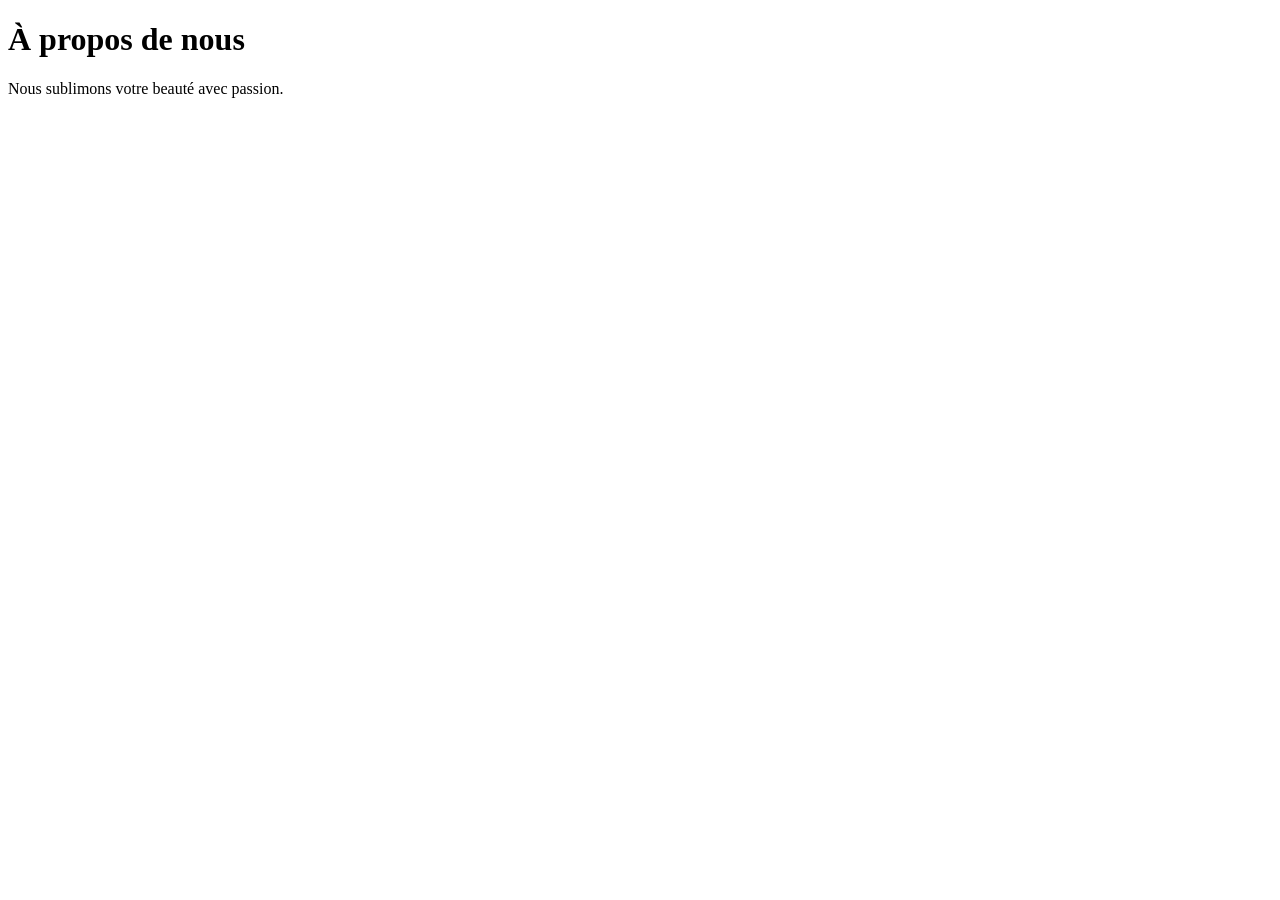
==== apropos.html @ 5c90d2b9 "Ajout page a propos" ====
<!DOCTYPE html>
<html>
<head>
    <title>À propos</title>
    <link rel="stylesheet" href="style.css">
</head>
<body>

<h1>À propos de nous</h1>
<p>Nous sublimons votre beauté avec passion.</p>

</body>
</html>
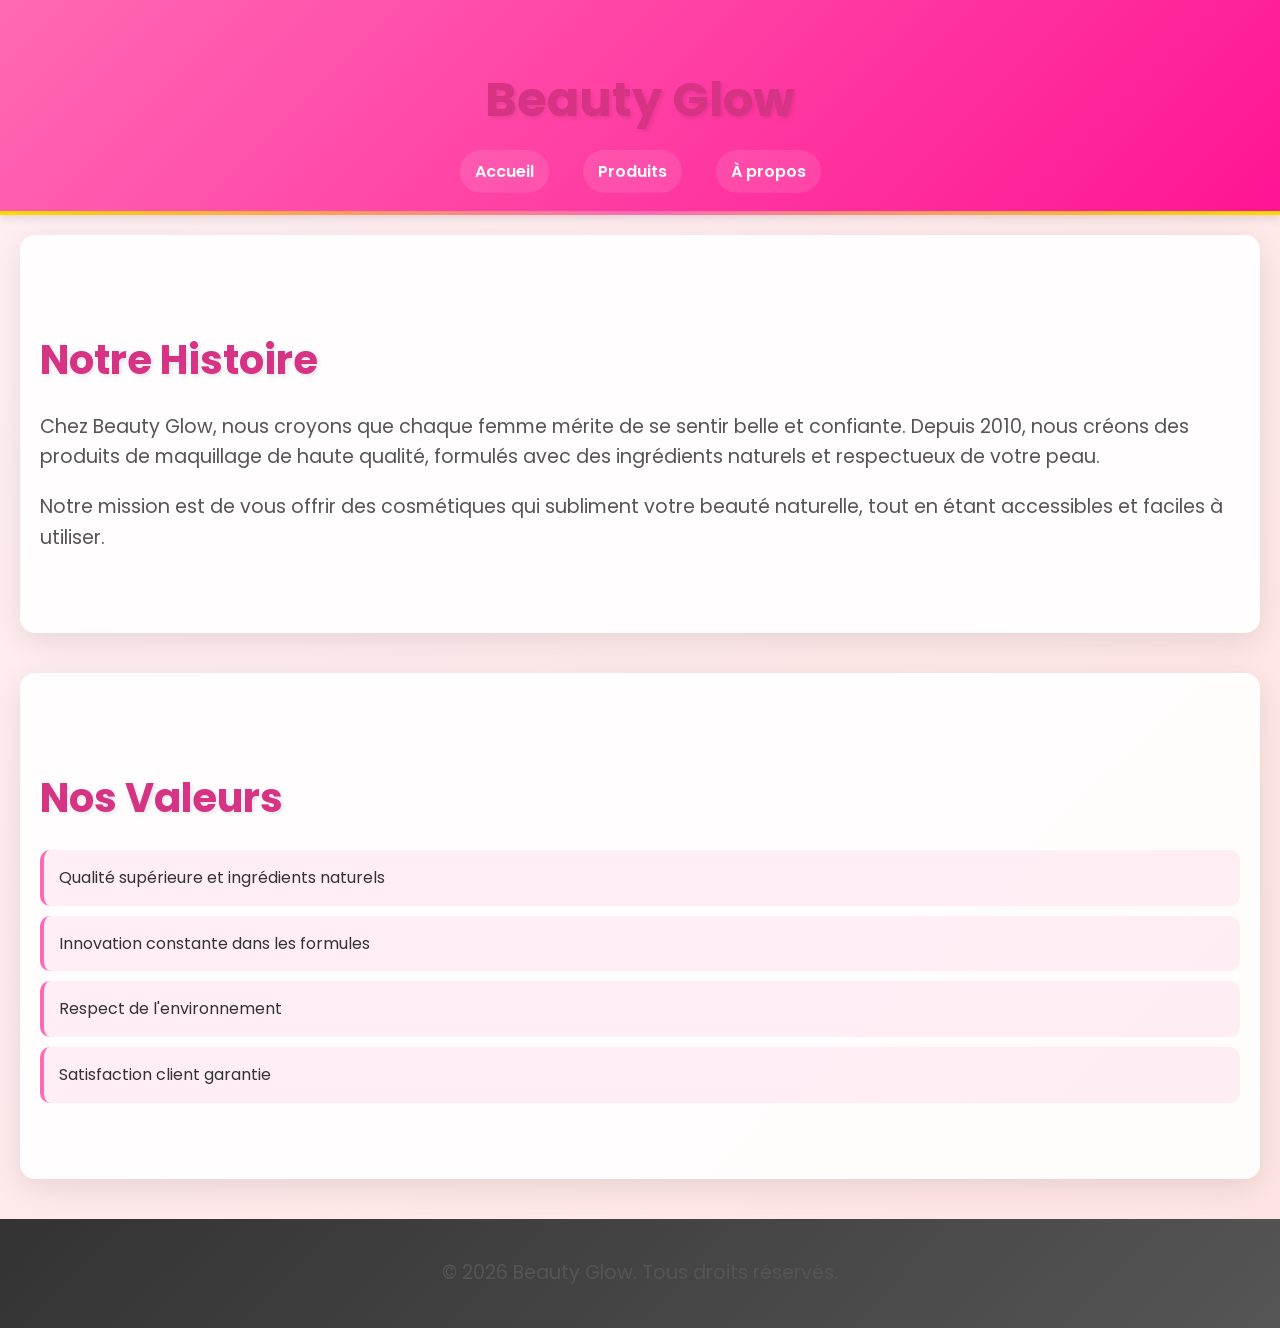
==== commit 548013d1: "Modification index.html design" ====
--- a/apropos.html
+++ b/apropos.html
@@ -1,13 +1,41 @@
 <!DOCTYPE html>
-<html>
+<html lang="fr">
 <head>
-    <title>À propos</title>
+    <meta charset="UTF-8">
+    <meta name="viewport" content="width=device-width, initial-scale=1.0">
+    <title>À propos - Beauty Glow</title>
     <link rel="stylesheet" href="style.css">
 </head>
 <body>
 
-<h1>À propos de nous</h1>
-<p>Nous sublimons votre beauté avec passion.</p>
+<header>
+    <h1>Beauty Glow</h1>
+    <nav>
+        <a href="index.html">Accueil</a>
+        <a href="page.html">Produits</a>
+        <a href="apropos.html">À propos</a>
+    </nav>
+</header>
+
+<section>
+    <h2>Notre Histoire</h2>
+    <p>Chez Beauty Glow, nous croyons que chaque femme mérite de se sentir belle et confiante. Depuis 2010, nous créons des produits de maquillage de haute qualité, formulés avec des ingrédients naturels et respectueux de votre peau.</p>
+    <p>Notre mission est de vous offrir des cosmétiques qui subliment votre beauté naturelle, tout en étant accessibles et faciles à utiliser.</p>
+</section>
+
+<section>
+    <h2>Nos Valeurs</h2>
+    <ul>
+        <li>Qualité supérieure et ingrédients naturels</li>
+        <li>Innovation constante dans les formules</li>
+        <li>Respect de l'environnement</li>
+        <li>Satisfaction client garantie</li>
+    </ul>
+</section>
+
+<footer>
+    <p>&copy; 2026 Beauty Glow. Tous droits réservés.</p>
+</footer>
 
 </body>
 </html>
--- a/style.css
+++ b/style.css
@@ -0,0 +1,151 @@
+@import url('https://fonts.googleapis.com/css2?family=Poppins:wght@300;400;600;700&display=swap');
+
+body {
+    font-family: 'Poppins', Arial, sans-serif;
+    margin: 0;
+    background: linear-gradient(135deg, #fff0f5 0%, #ffe4e1 100%);
+    color: #333;
+    line-height: 1.6;
+}
+
+header {
+    background: linear-gradient(135deg, #ff69b4 0%, #ff1493 100%);
+    color: white;
+    padding: 30px 20px;
+    text-align: center;
+    box-shadow: 0 4px 8px rgba(0,0,0,0.1);
+    position: relative;
+}
+
+header::after {
+    content: '';
+    position: absolute;
+    bottom: 0;
+    left: 0;
+    right: 0;
+    height: 4px;
+    background: linear-gradient(90deg, #ffd700, #ff69b4, #ffd700);
+}
+
+nav a {
+    margin: 0 15px;
+    color: white;
+    text-decoration: none;
+    font-weight: 600;
+    transition: all 0.3s ease;
+    padding: 10px 15px;
+    border-radius: 25px;
+    background: rgba(255,255,255,0.1);
+}
+
+nav a:hover {
+    background: rgba(255,255,255,0.2);
+    transform: translateY(-2px);
+    box-shadow: 0 4px 8px rgba(0,0,0,0.2);
+}
+
+.hero {
+    text-align: center;
+    padding: 80px 20px;
+    background: rgba(255,255,255,0.8);
+    margin: 20px;
+    border-radius: 15px;
+    box-shadow: 0 8px 32px rgba(0,0,0,0.1);
+    backdrop-filter: blur(10px);
+}
+
+h1, h2 {
+    color: #d63384;
+    font-weight: 700;
+    text-shadow: 2px 2px 4px rgba(0,0,0,0.1);
+    margin-bottom: 20px;
+}
+
+h1 {
+    font-size: 3em;
+}
+
+h2 {
+    font-size: 2.5em;
+}
+
+p {
+    font-size: 1.2em;
+    color: #555;
+}
+
+section {
+    padding: 60px 20px;
+    margin: 20px;
+    background: rgba(255,255,255,0.9);
+    border-radius: 15px;
+    box-shadow: 0 8px 32px rgba(0,0,0,0.1);
+    margin-bottom: 40px;
+}
+
+footer {
+    background: linear-gradient(135deg, #333 0%, #555 100%);
+    color: white;
+    text-align: center;
+    padding: 20px;
+    margin-top: 40px;
+}
+
+.cta-button {
+    display: inline-block;
+    background: linear-gradient(135deg, #ff69b4 0%, #ff1493 100%);
+    color: white;
+    padding: 15px 30px;
+    text-decoration: none;
+    border-radius: 25px;
+    font-weight: 600;
+    transition: all 0.3s ease;
+    box-shadow: 0 4px 15px rgba(255, 105, 180, 0.3);
+}
+
+.cta-button:hover {
+    transform: translateY(-3px);
+    box-shadow: 0 6px 20px rgba(255, 105, 180, 0.4);
+}
+
+.product-grid {
+    display: grid;
+    grid-template-columns: repeat(auto-fit, minmax(300px, 1fr));
+    gap: 20px;
+    margin-top: 30px;
+}
+
+.product {
+    background: rgba(255,255,255,0.9);
+    padding: 20px;
+    border-radius: 15px;
+    box-shadow: 0 4px 15px rgba(0,0,0,0.1);
+    transition: transform 0.3s ease;
+}
+
+.product:hover {
+    transform: translateY(-5px);
+    box-shadow: 0 8px 25px rgba(0,0,0,0.15);
+}
+
+.product h3 {
+    color: #d63384;
+    margin-bottom: 10px;
+}
+
+.product p {
+    color: #666;
+}
+
+ul {
+    list-style-type: none;
+    padding: 0;
+}
+
+ul li {
+    background: rgba(255,105,180,0.1);
+    margin: 10px 0;
+    padding: 15px;
+    border-radius: 10px;
+    border-left: 4px solid #ff69b4;
+}
